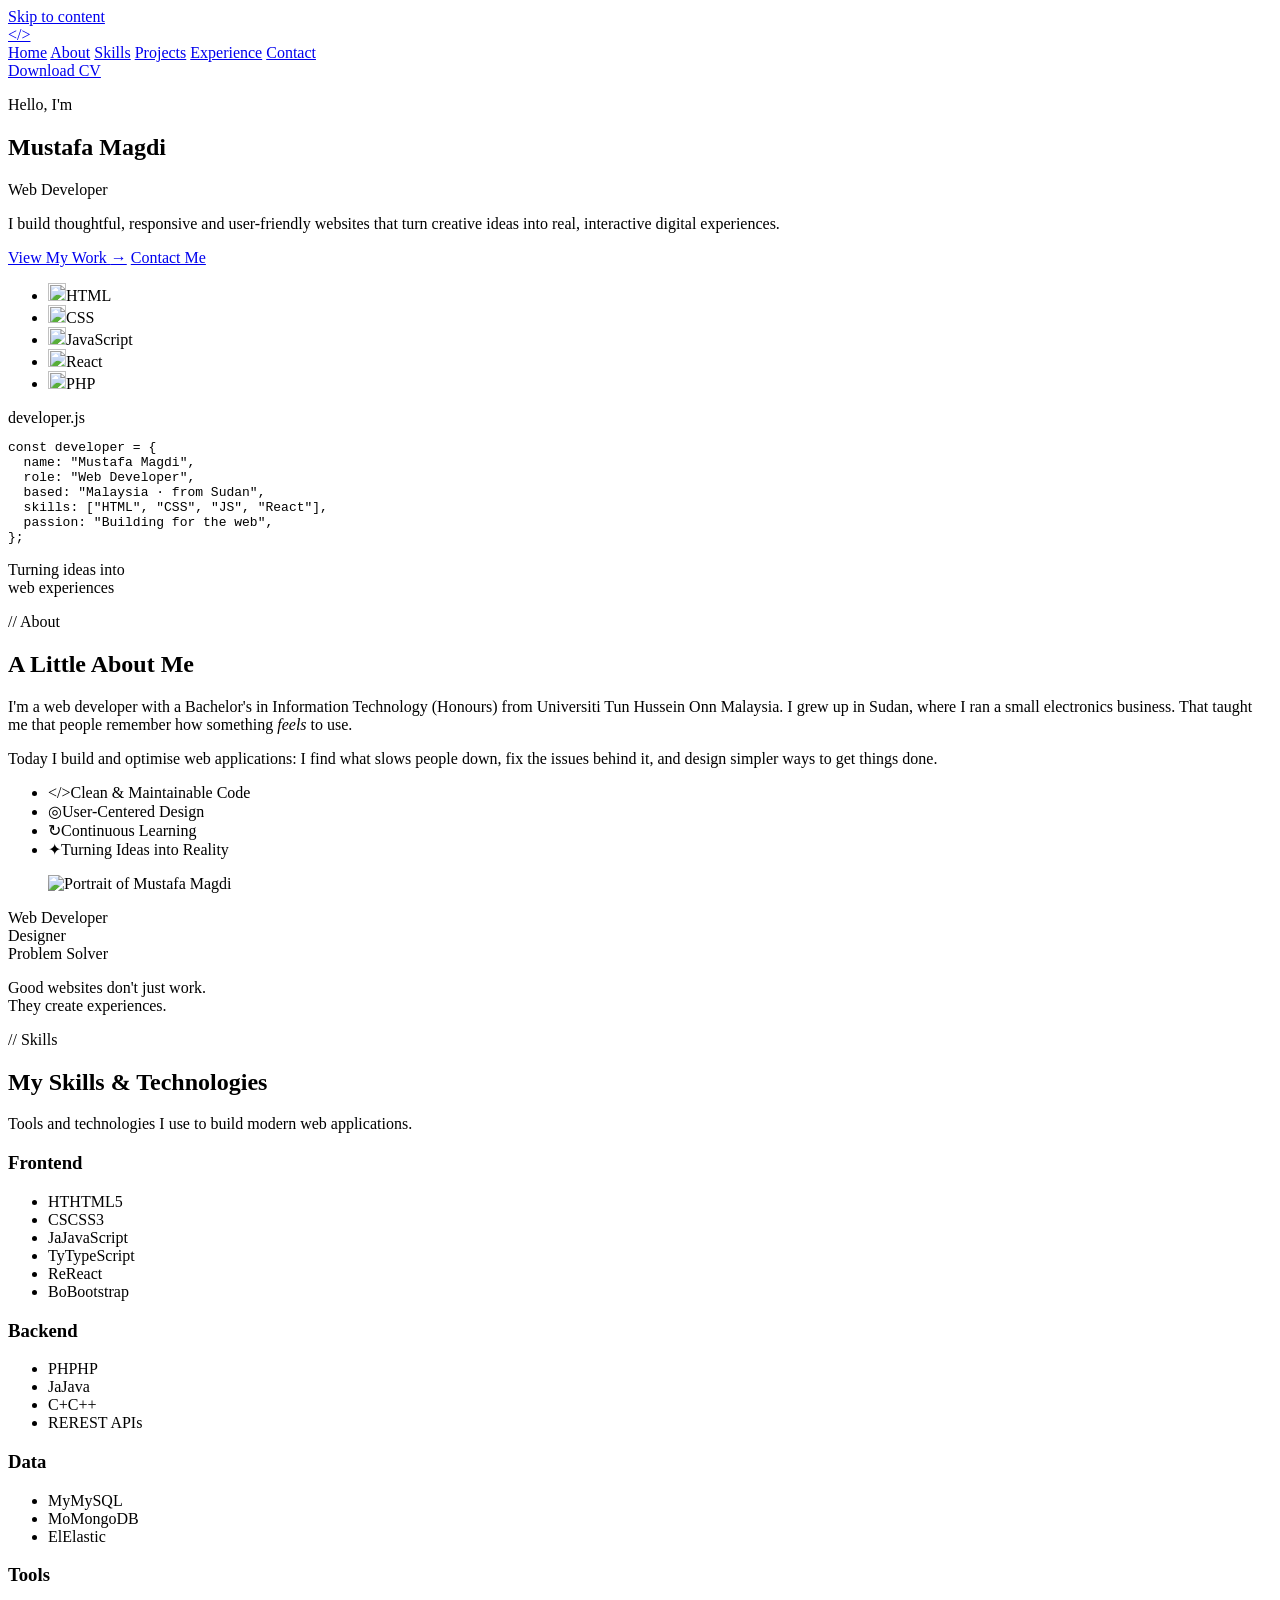
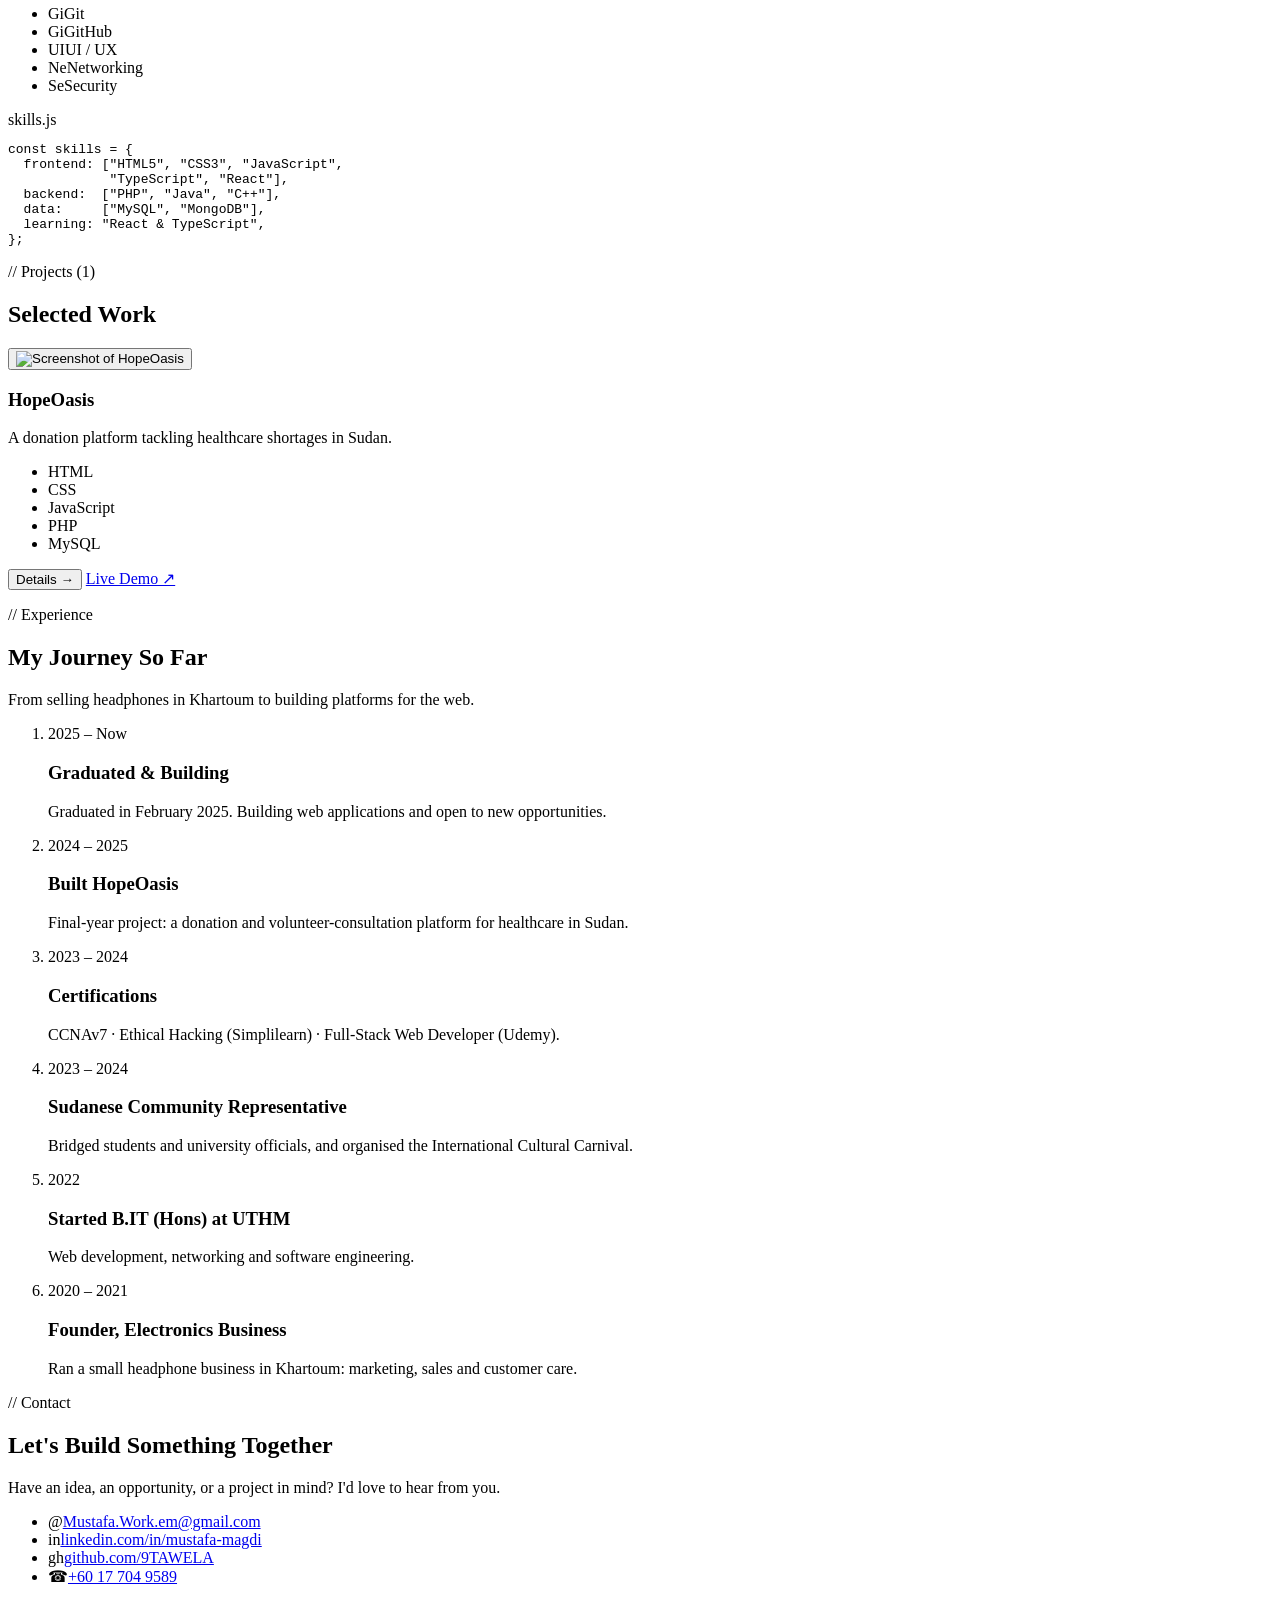
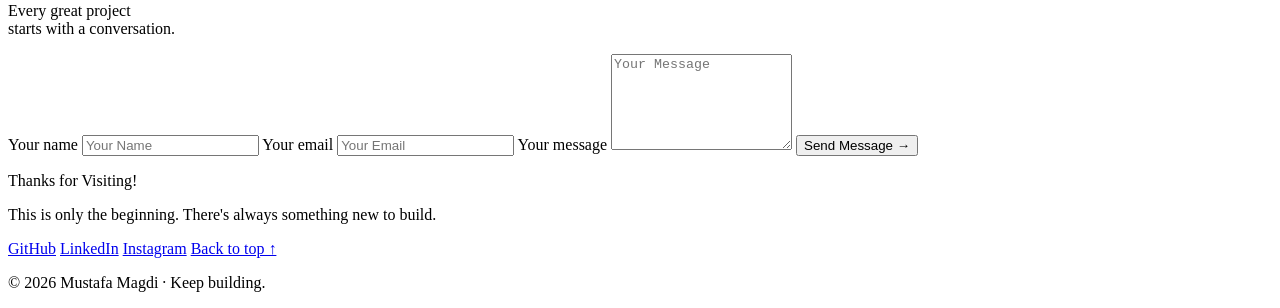
==== index.html @ 759efeaa "Add files via upload" ====
<!DOCTYPE html>
<html lang="en">

<head>
    <meta charset="UTF-8">
    <meta name="viewport" content="width=device-width, initial-scale=1.0, viewport-fit=cover">
    <title>Mustafa Magdi | Web Developer Portfolio</title>
    <meta name="description" content="Mustafa Magdi is a web developer who builds thoughtful, functional and interactive websites.">
    <meta name="theme-color" content="#07080d">

    <meta property="og:type" content="website">
    <meta property="og:title" content="Mustafa Magdi | Web Developer">
    <meta property="og:description" content="Turning ideas into real web experiences.">
    <meta property="og:image" content="Assets/Mus_suit.jpg">
    <meta name="twitter:card" content="summary">

    <link rel="icon" href="data:image/svg+xml,%3Csvg xmlns='http://www.w3.org/2000/svg' viewBox='0 0 64 64'%3E%3Crect width='64' height='64' rx='14' fill='%230d0f17'/%3E%3Cpath d='M22 20 10 32l12 12M42 20l12 12-12 12' stroke='%238b7bff' stroke-width='5' fill='none' stroke-linecap='round' stroke-linejoin='round'/%3E%3Cpath d='M36 16 28 48' stroke='%234f9dff' stroke-width='5' stroke-linecap='round'/%3E%3C/svg%3E">

    <link rel="preconnect" href="https://fonts.googleapis.com">
    <link rel="preconnect" href="https://fonts.gstatic.com" crossorigin>
    <link rel="stylesheet" href="https://fonts.googleapis.com/css2?family=JetBrains+Mono:wght@400;500;600;700;800&family=Caveat:wght@500;600&display=swap">
    <link rel="stylesheet" href="Styles/main.css?v=5">
    <script>document.documentElement.classList.add('js');</script>
</head>

<body>
    <a class="skip-link" href="#main">Skip to content</a>

    <!-- ============ HEADER ============ -->
    <header class="header" id="header">
        <div class="header-inner">
            <a class="logo" href="#home" aria-label="Mustafa Magdi, home">&lt;/&gt;</a>
            <nav class="nav" aria-label="Sections">
                <a href="#home">Home</a>
                <a href="#about">About</a>
                <a href="#skills">Skills</a>
                <a href="#projects">Projects</a>
                <a href="#experience">Experience</a>
                <a href="#contact">Contact</a>
            </nav>
            <a class="btn btn--ghost btn--sm header-cv" href="MUSTAFA_MAGDI__HASSIN_-_Web_Developer.pdf" download>Download CV</a>
        </div>
        <span class="progress" id="progress" aria-hidden="true"></span>
    </header>

    <main id="main">

        <!-- ============ HOME ============ -->
        <section class="section hero" id="home" aria-label="Introduction">
            <div class="container grid-2">
                <div>
                    <p class="hello" data-reveal>Hello, I'm</p>
                    <h1 class="hero-name" data-reveal>Mustafa <span class="grad">Magdi</span></h1>
                    <p class="hero-role" data-reveal>Web Developer</p>
                    <p class="lede" data-reveal>I build thoughtful, responsive and user-friendly websites that turn creative ideas into real, interactive digital experiences.</p>
                    <div class="btns" data-reveal>
                        <a class="btn btn--grad" href="#projects">View My Work <span aria-hidden="true">→</span></a>
                        <a class="btn btn--ghost" href="#contact">Contact Me</a>
                    </div>
                    <ul class="tech-row" aria-label="Main technologies" data-reveal>
                        <li><img src="https://cdn.jsdelivr.net/gh/devicons/devicon@v2.16.0/icons/html5/html5-original.svg" alt="" width="18" height="18">HTML</li>
                        <li><img src="https://cdn.jsdelivr.net/gh/devicons/devicon@v2.16.0/icons/css3/css3-original.svg" alt="" width="18" height="18">CSS</li>
                        <li><img src="https://cdn.jsdelivr.net/gh/devicons/devicon@v2.16.0/icons/javascript/javascript-original.svg" alt="" width="18" height="18">JavaScript</li>
                        <li><img src="https://cdn.jsdelivr.net/gh/devicons/devicon@v2.16.0/icons/react/react-original.svg" alt="" width="18" height="18">React</li>
                        <li><img src="https://cdn.jsdelivr.net/gh/devicons/devicon@v2.16.0/icons/php/php-original.svg" alt="" width="18" height="18">PHP</li>
                    </ul>
                </div>

                <div class="home-art" data-reveal>
                    <div class="code-card glow" aria-label="Developer profile as code">
                        <div class="code-bar"><i></i><i></i><i></i><span>developer.js</span></div>
<pre class="code"><span class="k">const</span> <span class="v">developer</span> = {
  <span class="p">name</span>: <span class="s">"Mustafa Magdi"</span>,
  <span class="p">role</span>: <span class="s">"Web Developer"</span>,
  <span class="p">based</span>: <span class="s">"Malaysia · from Sudan"</span>,
  <span class="p">skills</span>: [<span class="s">"HTML"</span>, <span class="s">"CSS"</span>, <span class="s">"JS"</span>, <span class="s">"React"</span>],
  <span class="p">passion</span>: <span class="s">"Building for the web"</span>,
};</pre>
                    </div>
                    <p class="note note--home">Turning ideas into<br>web experiences</p>
                </div>
            </div>
            <a class="scroll-hint" href="#about" aria-label="Scroll to About"><span></span></a>
        </section>

        <!-- ============ ABOUT ============ -->
        <section class="section" id="about" aria-labelledby="about-title">
            <div class="container grid-2">
                <div>
                    <p class="label" data-reveal>// About</p>
                    <h2 id="about-title" class="title" data-reveal>A Little <span class="grad">About Me</span></h2>
                    <p data-reveal>I'm a web developer with a Bachelor's in Information Technology (Honours) from Universiti Tun Hussein Onn Malaysia. I grew up in Sudan, where I ran a small electronics business. That taught me that people remember how something <em>feels</em> to use.</p>
                    <p data-reveal>Today I build and optimise web applications: I find what slows people down, fix the issues behind it, and design simpler ways to get things done.</p>
                    <ul class="values" data-reveal>
                        <li><span class="v-ico" aria-hidden="true">&lt;/&gt;</span>Clean &amp; Maintainable Code</li>
                        <li><span class="v-ico" aria-hidden="true">◎</span>User-Centered Design</li>
                        <li><span class="v-ico" aria-hidden="true">↻</span>Continuous Learning</li>
                        <li><span class="v-ico" aria-hidden="true">✦</span>Turning Ideas into Reality</li>
                    </ul>
                </div>

                <div class="about-art" data-reveal>
                    <figure class="photo">
                        <img src="Assets/Mus_suit.jpg" alt="Portrait of Mustafa Magdi" width="800" height="800" loading="lazy" decoding="async">
                    </figure>
                    <p class="sticky" aria-hidden="true">Web Developer<br>Designer<br>Problem Solver</p>
                    <p class="note note--about">Good websites don't just work.<br>They create experiences.</p>
                </div>
            </div>
        </section>

        <!-- ============ SKILLS ============ -->
        <section class="section" id="skills" aria-labelledby="skills-title">
            <div class="container grid-2 grid-2--skills">
                <div>
                    <p class="label" data-reveal>// Skills</p>
                    <h2 id="skills-title" class="title" data-reveal>My Skills &amp; <span class="grad">Technologies</span></h2>
                    <p class="sub" data-reveal>Tools and technologies I use to build modern web applications.</p>
                    <div id="skillGroups"></div>
                </div>
                <div class="code-card sticky-card" data-reveal>
                    <div class="code-bar"><i></i><i></i><i></i><span>skills.js</span></div>
<pre class="code"><span class="k">const</span> <span class="v">skills</span> = {
  <span class="p">frontend</span>: [<span class="s">"HTML5"</span>, <span class="s">"CSS3"</span>, <span class="s">"JavaScript"</span>,
             <span class="s">"TypeScript"</span>, <span class="s">"React"</span>],
  <span class="p">backend</span>:  [<span class="s">"PHP"</span>, <span class="s">"Java"</span>, <span class="s">"C++"</span>],
  <span class="p">data</span>:     [<span class="s">"MySQL"</span>, <span class="s">"MongoDB"</span>],
  <span class="p">learning</span>: <span class="s">"React &amp; TypeScript"</span>,
};</pre>
                </div>
            </div>
        </section>

        <!-- ============ PROJECTS (cards from src/data.js) ============ -->
        <section class="section" id="projects" aria-labelledby="projects-title">
            <div class="container">
                <div class="head-row">
                    <div>
                        <p class="label" id="projectsLabel" data-reveal>// Projects</p>
                        <h2 id="projects-title" class="title" data-reveal>Selected <span class="grad">Work</span></h2>
                    </div>
                    <div class="chips" id="filters" role="group" aria-label="Filter projects" data-reveal></div>
                </div>
                <div class="cards" id="cards"></div>
            </div>
        </section>

        <!-- ============ EXPERIENCE ============ -->
        <section class="section" id="experience" aria-labelledby="exp-title">
            <div class="container grid-2 grid-2--exp">
                <div class="exp-head">
                    <p class="label" data-reveal>// Experience</p>
                    <h2 id="exp-title" class="title" data-reveal>My Journey <span class="grad">So Far</span></h2>
                    <p class="sub" data-reveal>From selling headphones in Khartoum to building platforms for the web.</p>
                </div>
                <ol class="timeline">
                    <li class="is-now" data-reveal><time>2025 – Now</time><div><h3>Graduated &amp; Building</h3><p>Graduated in February 2025. Building web applications and open to new opportunities.</p></div></li>
                    <li data-reveal><time>2024 – 2025</time><div><h3>Built HopeOasis</h3><p>Final-year project: a donation and volunteer-consultation platform for healthcare in Sudan.</p></div></li>
                    <li data-reveal><time>2023 – 2024</time><div><h3>Certifications</h3><p>CCNAv7 · Ethical Hacking (Simplilearn) · Full-Stack Web Developer (Udemy).</p></div></li>
                    <li data-reveal><time>2023 – 2024</time><div><h3>Sudanese Community Representative</h3><p>Bridged students and university officials, and organised the International Cultural Carnival.</p></div></li>
                    <li data-reveal><time>2022</time><div><h3>Started B.IT (Hons) at UTHM</h3><p>Web development, networking and software engineering.</p></div></li>
                    <li data-reveal><time>2020 – 2021</time><div><h3>Founder, Electronics Business</h3><p>Ran a small headphone business in Khartoum: marketing, sales and customer care.</p></div></li>
                </ol>
            </div>
        </section>

        <!-- ============ CONTACT ============ -->
        <section class="section" id="contact" aria-labelledby="contact-title">
            <div class="container grid-2">
                <div>
                    <p class="label" data-reveal>// Contact</p>
                    <h2 id="contact-title" class="title" data-reveal>Let's Build Something <span class="grad">Together</span></h2>
                    <p class="sub" data-reveal>Have an idea, an opportunity, or a project in mind? I'd love to hear from you.</p>
                    <ul class="contact-list" data-reveal>
                        <li><span class="c-ico" aria-hidden="true">@</span><a href="mailto:Mustafa.Work.em@gmail.com">Mustafa.Work.em@gmail.com</a></li>
                        <li><span class="c-ico" aria-hidden="true">in</span><a href="https://www.linkedin.com/in/mustafa-magdi" target="_blank" rel="noopener">linkedin.com/in/mustafa-magdi</a></li>
                        <li><span class="c-ico" aria-hidden="true">gh</span><a href="https://github.com/9TAWELA" target="_blank" rel="noopener">github.com/9TAWELA</a></li>
                        <li><span class="c-ico" aria-hidden="true">☎</span><a href="tel:+60177049589">+60 17 704 9589</a></li>
                    </ul>
                    <p class="note note--contact" data-reveal>Every great project<br>starts with a conversation.</p>
                </div>

                <form class="form" id="contactForm" novalidate data-reveal>
                    <label class="sr-only" for="f-name">Your name</label>
                    <input id="f-name" name="name" type="text" autocomplete="name" required placeholder="Your Name">
                    <label class="sr-only" for="f-email">Your email</label>
                    <input id="f-email" name="email" type="email" autocomplete="email" required placeholder="Your Email">
                    <label class="sr-only" for="f-msg">Your message</label>
                    <textarea id="f-msg" name="message" rows="6" required placeholder="Your Message"></textarea>
                    <button class="btn btn--grad" type="submit">Send Message <span aria-hidden="true">→</span></button>
                    <p class="form-status" id="formStatus" role="status" aria-live="polite"></p>
                </form>
            </div>
        </section>
    </main>

    <!-- ============ FOOTER ============ -->
    <footer class="footer">
        <div class="container footer-inner">
            <div>
                <p class="footer-title">Thanks for <span class="grad">Visiting!</span></p>
                <p class="muted">This is only the beginning. There's always something new to build.</p>
            </div>
            <div class="footer-links">
                <a href="https://github.com/9TAWELA" target="_blank" rel="noopener">GitHub</a>
                <a href="https://www.linkedin.com/in/mustafa-magdi" target="_blank" rel="noopener">LinkedIn</a>
                <a href="https://www.instagram.com/mooo.naz/" target="_blank" rel="noopener">Instagram</a>
                <a href="#home">Back to top ↑</a>
            </div>
        </div>
        <p class="container foot">© <span id="year"></span> Mustafa Magdi · Keep building.</p>
    </footer>

    <!-- ============ PROJECT DETAIL (filled from src/data.js) ============ -->
    <dialog class="modal" id="projectModal" aria-labelledby="modalTitle">
        <button class="modal-close" id="modalClose" aria-label="Close project details">×</button>
        <div id="projectDetail"></div>
    </dialog>

    <script src="src/data.js?v=5"></script>
    <script src="src/main.js?v=5"></script>
</body>

</html>
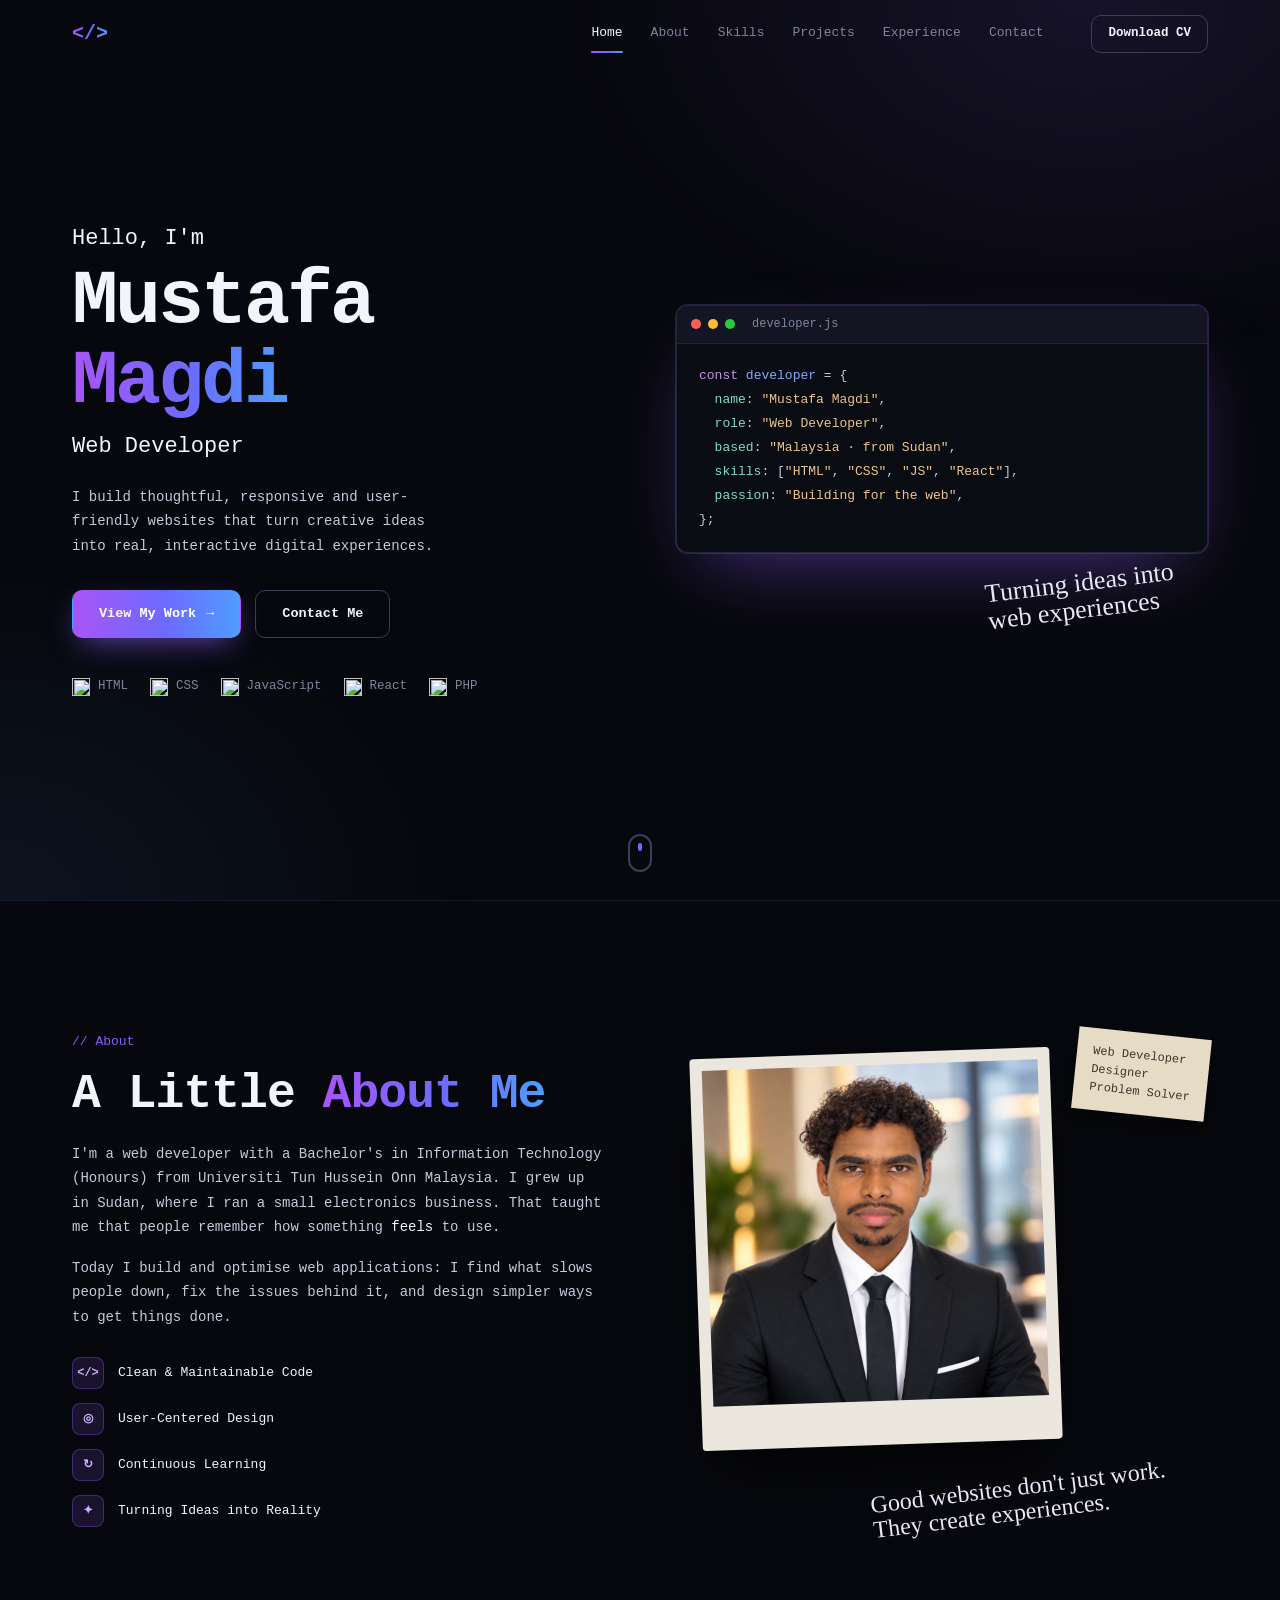
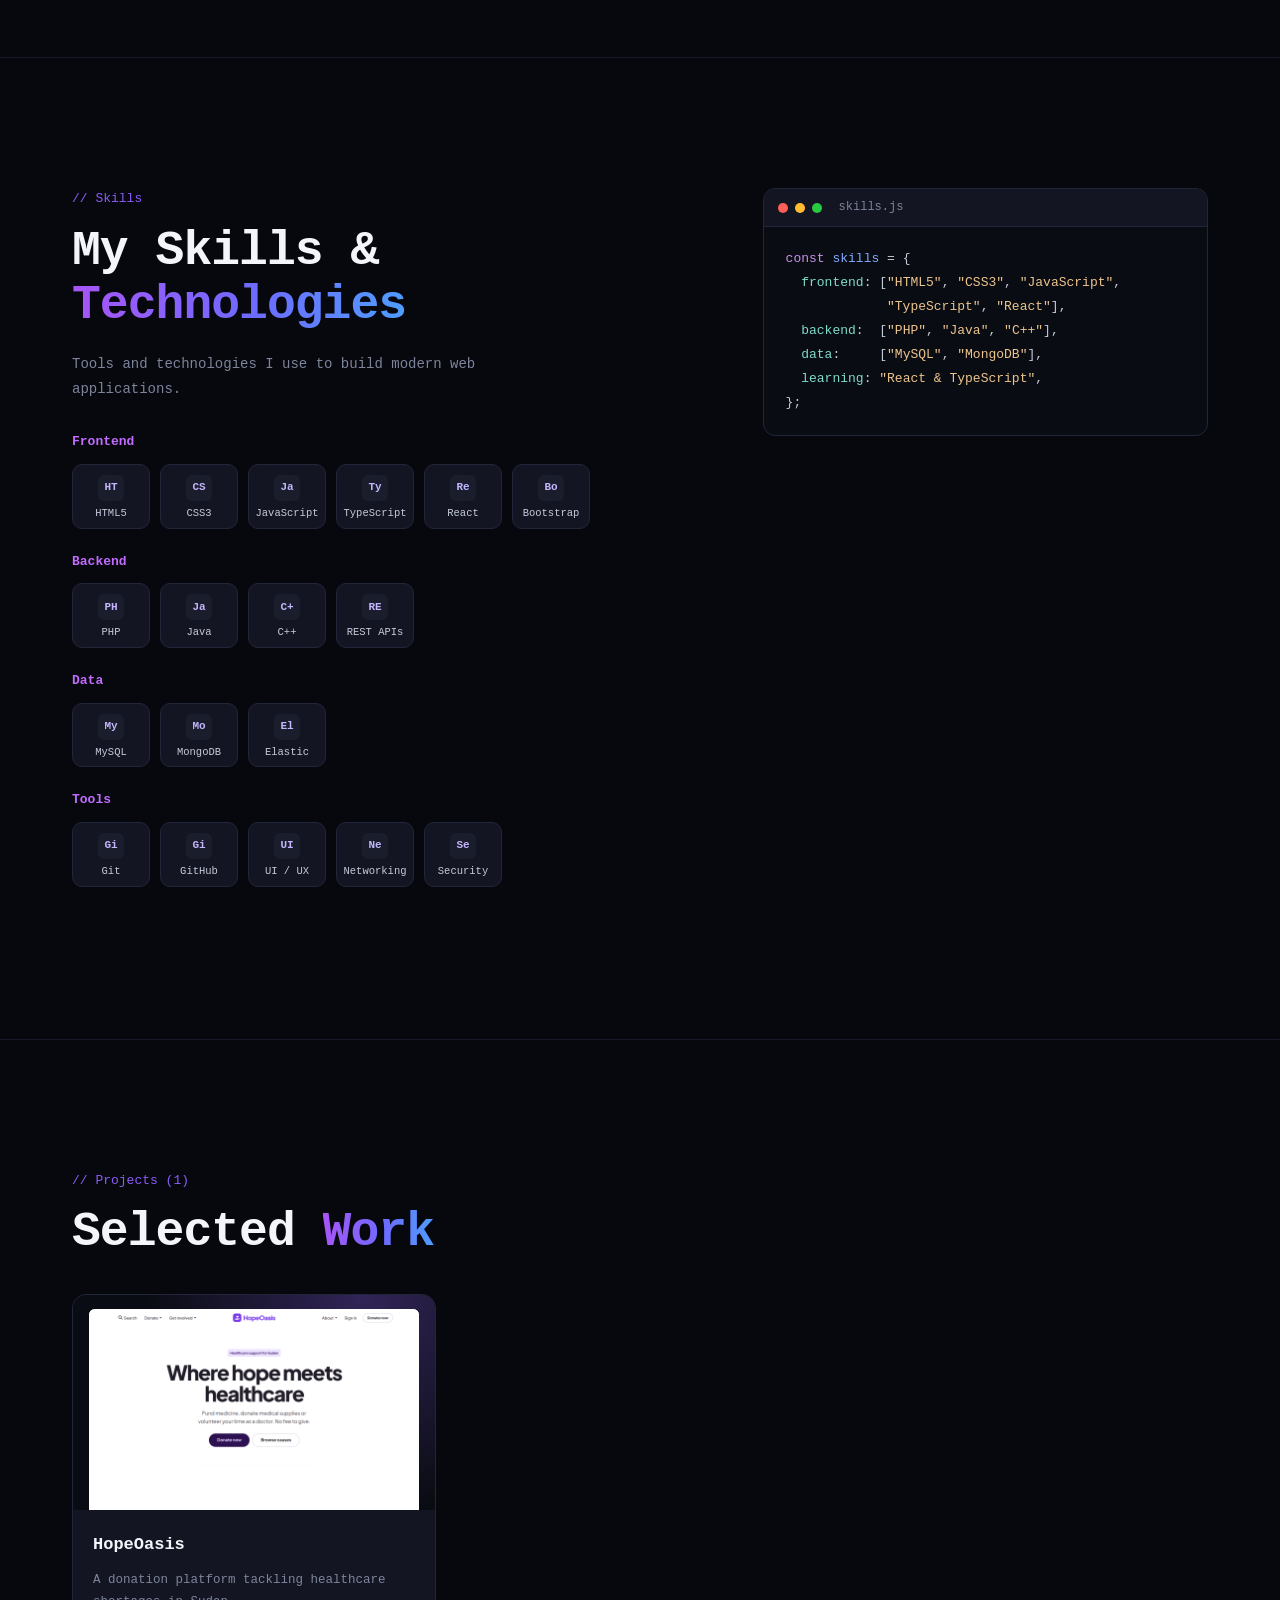
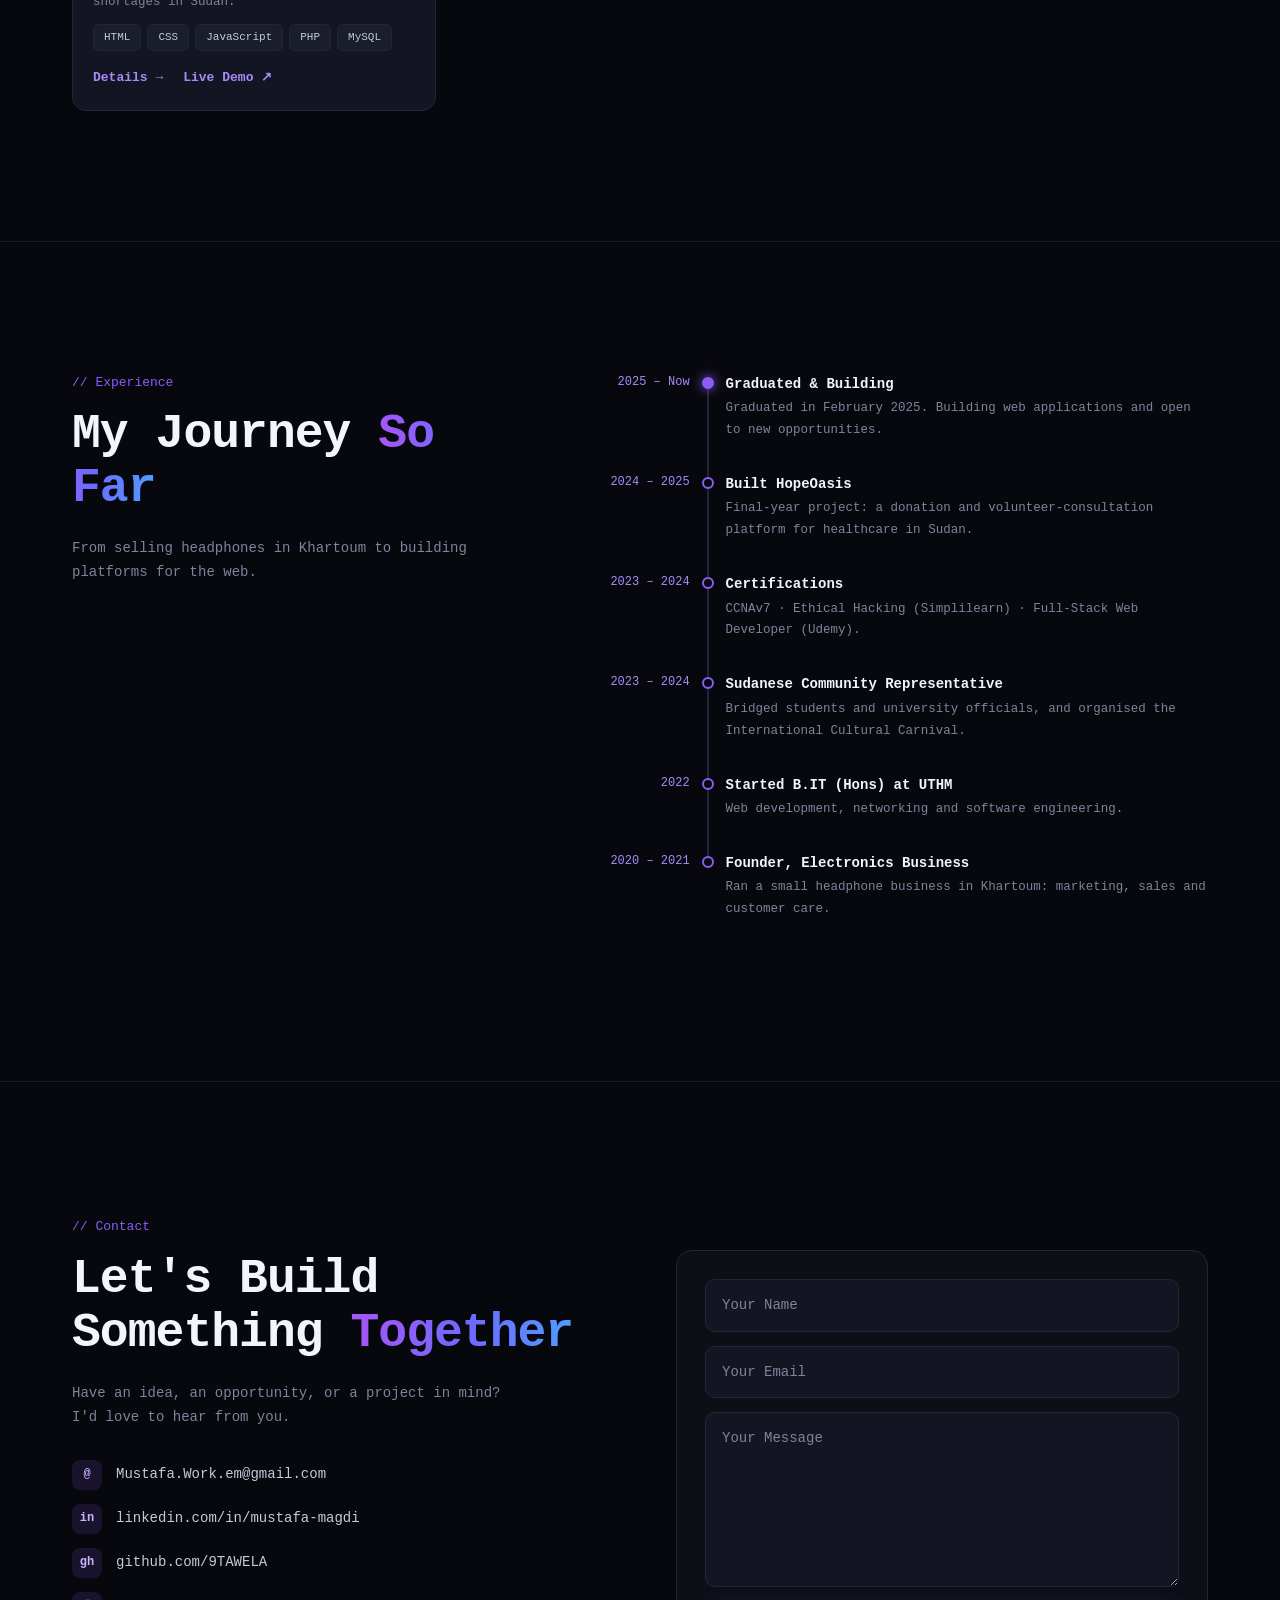
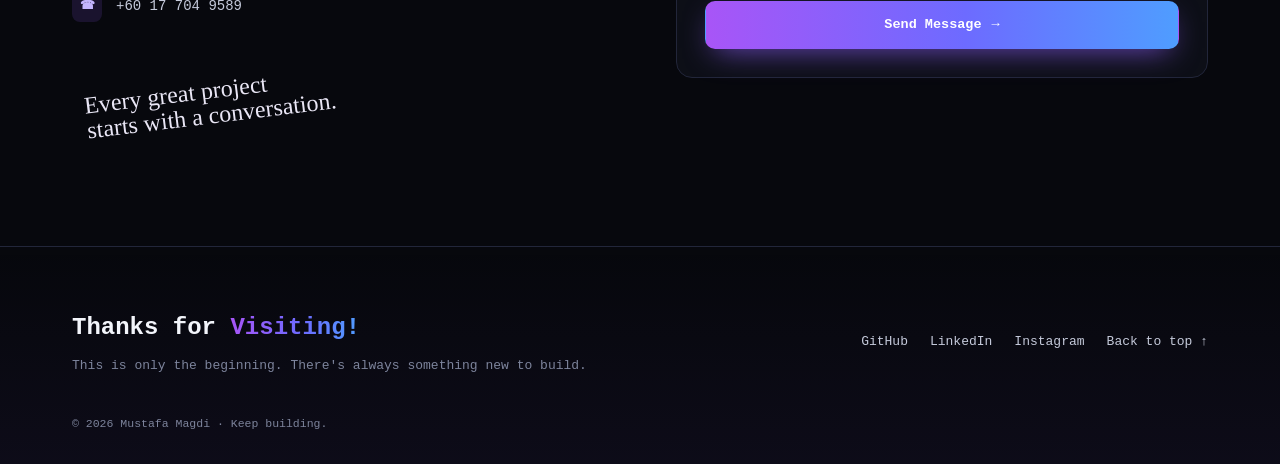
==== commit e00b783e: "Update index.html" ====
--- a/index.html
+++ b/index.html
@@ -38,7 +38,7 @@
                 <a href="#experience">Experience</a>
                 <a href="#contact">Contact</a>
             </nav>
-            <a class="btn btn--ghost btn--sm header-cv" href="MUSTAFA_MAGDI__HASSIN_-_Web_Developer.pdf" download>Download CV</a>
+            <a class="btn btn--ghost btn--sm header-cv" href="Mustafa.Magdi - Webdeveloper CV.pdf" download>Download CV</a>
         </div>
         <span class="progress" id="progress" aria-hidden="true"></span>
     </header>
--- a/Styles/main.css
+++ b/Styles/main.css
@@ -0,0 +1,416 @@
+/* =========================================================
+   MUSTAFA MAGDI — one-page neon dark portfolio
+   ========================================================= */
+:root {
+    --bg: #07080d;
+    --surface: #0d0f17;
+    --card: #131622;
+    --card-2: #191d2c;
+    --line: #22263a;
+    --text: #c5cadb;
+    --strong: #f3f5fb;
+    --muted: #7d849c;
+    --purple: #8b5cf6;
+    --blue: #4f9dff;
+    --pink: #c26bff;
+    --grad: linear-gradient(90deg, #a855f7, #6d6bff 55%, #4f9dff);
+    --mono: "JetBrains Mono", "Cascadia Code", Consolas, monospace;
+    --hand: "Caveat", "Segoe Print", cursive;
+    --header: 68px;
+    --ease: cubic-bezier(.2, .7, .2, 1);
+}
+
+*, *::before, *::after { box-sizing: border-box; }
+
+html {
+    scroll-behavior: smooth;
+}
+
+body {
+    margin: 0;
+    font-family: var(--mono);
+    font-size: 14px;
+    line-height: 1.75;
+    color: var(--text);
+    background: var(--bg);
+    -webkit-font-smoothing: antialiased;
+    overflow-x: hidden;
+}
+
+/* soft neon glows fixed behind the whole page */
+body::before {
+    content: ""; position: fixed; inset: 0; z-index: -1; pointer-events: none;
+    background:
+        radial-gradient(900px 600px at 85% 0%, rgba(139, 92, 246, .12), transparent 60%),
+        radial-gradient(800px 600px at 0% 100%, rgba(79, 157, 255, .08), transparent 60%);
+}
+
+img { max-width: 100%; height: auto; display: block; }
+[hidden] { display: none !important; }
+a { color: inherit; }
+button, input, textarea { font: inherit; color: inherit; }
+button { cursor: pointer; }
+:focus-visible { outline: 2px solid var(--blue); outline-offset: 3px; border-radius: 4px; }
+::selection { background: rgba(139, 92, 246, .4); color: #fff; }
+.sr-only { position: absolute; width: 1px; height: 1px; overflow: hidden; clip: rect(0 0 0 0); white-space: nowrap; }
+.muted { color: var(--muted); }
+.skip-link { position: fixed; top: -40px; left: 12px; z-index: 100; padding: 6px 12px; background: var(--purple); color: #fff; border-radius: 6px; }
+.skip-link:focus { top: 12px; }
+
+.container { width: 100%; max-width: 1200px; margin: 0 auto; padding: 0 32px; }
+
+/* ---------- Header ---------- */
+.header {
+    position: fixed; top: 0; left: 0; right: 0; z-index: 50;
+    height: var(--header);
+    border-bottom: 1px solid transparent;
+    transition: background .4s var(--ease), border-color .4s var(--ease);
+}
+.header.is-scrolled {
+    background: rgba(7, 8, 13, .78);
+    backdrop-filter: blur(14px);
+    -webkit-backdrop-filter: blur(14px);
+    border-bottom-color: var(--line);
+}
+.header-inner {
+    height: 100%; max-width: 1200px; margin: 0 auto; padding: 0 32px;
+    display: flex; align-items: center; gap: 36px;
+}
+.logo {
+    font-weight: 800; font-size: 20px; text-decoration: none;
+    background: var(--grad); -webkit-background-clip: text; background-clip: text; color: transparent;
+}
+.nav { display: flex; gap: 4px; margin-left: auto; }
+.nav a {
+    position: relative; padding: 6px 12px; font-size: 13px;
+    color: var(--muted); text-decoration: none; transition: color .3s;
+}
+.nav a:hover { color: var(--strong); }
+.nav a::after {
+    content: ""; position: absolute; left: 12px; right: 12px; bottom: -2px; height: 2px;
+    border-radius: 2px; background: var(--grad);
+    transform: scaleX(0); transform-origin: left; transition: transform .45s var(--ease);
+}
+.nav a.is-active { color: var(--strong); }
+.nav a.is-active::after { transform: scaleX(1); }
+.progress {
+    position: absolute; left: 0; bottom: -1px; height: 2px; width: 100%;
+    background: var(--grad); transform-origin: left; transform: scaleX(0);
+}
+
+/* ---------- Sections ---------- */
+.section { position: relative; padding: 130px 0; }
+.section + .section { border-top: 1px solid rgba(34, 38, 58, .6); }
+/* the last section is tall enough that its top can reach the top of the screen */
+#contact { min-height: 85vh; min-height: 85svh; display: flex; align-items: center; }
+.hero { min-height: 100vh; min-height: 100svh; display: flex; align-items: center; padding: calc(var(--header) + 40px) 0 90px; }
+
+/* smooth reveal on scroll (only when JS is running) */
+.js [data-reveal] {
+    opacity: 0;
+    transform: translateY(28px);
+    transition: opacity .9s var(--ease), transform .9s var(--ease);
+    transition-delay: var(--d, 0ms);
+}
+.js [data-reveal].is-in { opacity: 1; transform: none; }
+
+/* ---------- Typography ---------- */
+.label { margin: 0 0 14px; font-size: 13px; color: var(--purple); }
+.title {
+    margin: 0 0 20px;
+    font-size: clamp(30px, 4vw, 48px);
+    line-height: 1.12; font-weight: 800; letter-spacing: -.02em;
+    color: var(--strong);
+}
+.grad { background: var(--grad); -webkit-background-clip: text; background-clip: text; color: transparent; }
+.sub { margin: 0 0 30px; color: var(--muted); max-width: 52ch; }
+p { margin: 0 0 16px; }
+em { font-style: normal; color: var(--strong); }
+.note {
+    font-family: var(--hand); font-size: 26px; line-height: 1.05;
+    color: #e9e6f5; margin: 0; rotate: -7deg;
+}
+
+/* ---------- Buttons ---------- */
+.btns { display: flex; flex-wrap: wrap; gap: 14px; margin: 32px 0 0; }
+.btn {
+    display: inline-flex; align-items: center; justify-content: center; gap: 10px;
+    height: 48px; padding: 0 26px; border-radius: 10px;
+    font-size: 13.5px; font-weight: 600; text-decoration: none;
+    border: 1px solid transparent; background: none;
+    transition: transform .35s var(--ease), box-shadow .35s var(--ease), border-color .35s;
+}
+.btn:hover { transform: translateY(-2px); }
+.btn--grad { background: var(--grad); color: #fff; box-shadow: 0 10px 30px -10px rgba(139, 92, 246, .8); }
+.btn--grad:hover { box-shadow: 0 16px 40px -10px rgba(139, 92, 246, 1); }
+.btn--ghost { border-color: #3a3f57; color: var(--strong); }
+.btn--ghost:hover { border-color: var(--strong); }
+.btn--sm { height: 38px; padding: 0 16px; font-size: 12.5px; }
+
+/* ---------- Layout ---------- */
+.grid-2 { display: grid; grid-template-columns: minmax(0, 1fr) minmax(0, 1fr); gap: 72px; align-items: center; }
+.grid-2--skills { grid-template-columns: minmax(0, 1.25fr) minmax(0, .9fr); align-items: start; }
+.grid-2--exp { grid-template-columns: minmax(0, .8fr) minmax(0, 1.2fr); align-items: start; }
+.exp-head, .sticky-card { position: sticky; top: calc(var(--header) + 40px); }
+
+/* ---------- Home ---------- */
+.hello { font-size: 22px; color: var(--strong); margin: 0; }
+.hero-name {
+    margin: 4px 0 6px; font-size: clamp(44px, 6vw, 80px);
+    line-height: 1.04; font-weight: 800; letter-spacing: -.04em; color: var(--strong);
+}
+.hero-role { font-size: 22px; color: var(--strong); margin: 0 0 18px; }
+.lede { max-width: 46ch; }
+.tech-row { list-style: none; padding: 0; margin: 38px 0 0; display: flex; flex-wrap: wrap; gap: 10px 22px; font-size: 12.5px; color: var(--muted); }
+.tech-row li { display: flex; align-items: center; gap: 8px; }
+.tech-row img { width: 18px; height: 18px; }
+.home-art { position: relative; padding: 10px 0 70px; }
+.note--home { position: absolute; right: 6%; bottom: 0; }
+
+.scroll-hint {
+    position: absolute; left: 50%; bottom: 28px; translate: -50% 0;
+    width: 24px; height: 38px; border: 2px solid #3a3f57; border-radius: 14px;
+}
+.scroll-hint span {
+    position: absolute; left: 50%; top: 7px; width: 4px; height: 8px; margin-left: -2px;
+    border-radius: 2px; background: var(--purple);
+    animation: wheel 1.8s var(--ease) infinite;
+}
+@keyframes wheel { 0% { opacity: 0; transform: translateY(0); } 30% { opacity: 1; } 100% { opacity: 0; transform: translateY(12px); } }
+
+/* code card */
+.code-card { background: #0a0c13; border: 1px solid var(--line); border-radius: 12px; overflow: hidden; }
+.glow { box-shadow: 0 0 0 1px rgba(139, 92, 246, .25), 0 30px 80px -30px rgba(139, 92, 246, .55); }
+.code-bar { display: flex; align-items: center; gap: 7px; height: 38px; padding: 0 14px; border-bottom: 1px solid var(--line); background: var(--card); }
+.code-bar i { width: 10px; height: 10px; border-radius: 50%; background: #ff5f57; }
+.code-bar i:nth-child(2) { background: #febc2e; }
+.code-bar i:nth-child(3) { background: #28c840; }
+.code-bar span { margin-left: 10px; font-size: 12px; color: var(--muted); }
+.code { margin: 0; padding: 20px 22px; font-family: var(--mono); font-size: 13px; line-height: 1.85; color: var(--text); overflow-x: auto; }
+.k { color: #c792ea; } .v { color: #82aaff; } .p { color: #7fdbca; } .s { color: #ecc48d; }
+
+/* ---------- About ---------- */
+.values { list-style: none; padding: 0; margin: 28px 0 0; display: grid; gap: 14px; }
+.values li { display: flex; align-items: center; gap: 14px; color: var(--strong); font-size: 13px; }
+.v-ico {
+    width: 32px; height: 32px; flex: none; display: grid; place-items: center;
+    border-radius: 8px; font-size: 12px; font-weight: 700;
+    color: #c4b5fd; background: rgba(139, 92, 246, .14); border: 1px solid rgba(139, 92, 246, .35);
+}
+.about-art { position: relative; padding: 20px 40px 0 20px; }
+.photo {
+    margin: 0; padding: 12px 12px 44px; background: #ece7de; border-radius: 4px;
+    rotate: -2deg; max-width: 360px;
+    box-shadow: 0 30px 60px -20px rgba(0, 0, 0, .8);
+}
+.photo img { aspect-ratio: 1; object-fit: cover; object-position: center 20%; }
+.sticky {
+    position: absolute; top: 0; right: 0;
+    padding: 14px 16px; background: #e6dcc6; color: #3b352b;
+    font-size: 12px; line-height: 1.5; rotate: 6deg;
+    box-shadow: 0 10px 20px rgba(0, 0, 0, .45);
+}
+.note--about { margin: 30px 0 0 auto; width: max-content; font-size: 24px; }
+
+/* ---------- Skills ---------- */
+.skill-group { margin-bottom: 22px; }
+.skill-group h3 { margin: 0 0 10px; font-size: 13px; color: var(--pink); font-weight: 600; }
+.tiles { list-style: none; padding: 0; margin: 0; display: flex; flex-wrap: wrap; gap: 10px; }
+.tile {
+    width: 78px; padding: 10px 4px 8px;
+    display: grid; justify-items: center; gap: 6px;
+    background: var(--card); border: 1px solid var(--line); border-radius: 10px;
+    font-size: 10.5px; line-height: 1.2; text-align: center;
+    transition: border-color .35s, translate .35s var(--ease);
+}
+.tile:hover { border-color: var(--purple); translate: 0 -3px; }
+.tile img, .letter { width: 26px; height: 26px; }
+.letter { display: grid; place-items: center; border-radius: 6px; background: var(--card-2); color: #c4b5fd; font-weight: 800; font-size: 11px; }
+.tile .invert { filter: invert(1); }
+
+/* ---------- Projects ---------- */
+.head-row { display: flex; flex-wrap: wrap; align-items: flex-end; justify-content: space-between; gap: 16px 32px; margin-bottom: 34px; }
+.head-row .title { margin: 0; }
+.chips { display: flex; flex-wrap: wrap; gap: 8px; }
+.chip {
+    height: 34px; padding: 0 16px; border-radius: 20px; font-size: 12px;
+    border: 1px solid var(--line); background: none; color: var(--muted);
+    transition: background .3s, border-color .3s, color .3s;
+}
+.chip:hover { color: var(--strong); }
+.chip[aria-pressed="true"] { background: var(--purple); border-color: var(--purple); color: #fff; }
+
+.cards { display: grid; grid-template-columns: repeat(auto-fill, minmax(280px, 1fr)); gap: 22px; }
+.card {
+    display: flex; flex-direction: column;
+    background: var(--card); border: 1px solid var(--line); border-radius: 14px; overflow: hidden;
+    transition: translate .5s var(--ease), border-color .4s, box-shadow .5s var(--ease),
+                opacity .8s var(--ease) var(--d, 0ms), transform .8s var(--ease) var(--d, 0ms);
+}
+.js .cards:not(.is-in) .card { opacity: 0; transform: translateY(24px); }
+.card:hover { translate: 0 -6px; border-color: rgba(139, 92, 246, .5); box-shadow: 0 26px 50px -24px rgba(139, 92, 246, .6); }
+.card-shot { display: block; padding: 0; border: 0; background: none; width: 100%; overflow: hidden; }
+.card-shot .shot { transition: scale .7s var(--ease); }
+.card:hover .card-shot .shot { scale: 1.04; }
+.card-body { padding: 20px; display: flex; flex-direction: column; gap: 10px; flex: 1; }
+.card h3 { margin: 0; font-size: 17px; color: var(--strong); }
+.card p { margin: 0; font-size: 12.5px; color: var(--muted); }
+.tags { list-style: none; padding: 0; margin: 0; display: flex; flex-wrap: wrap; gap: 6px; }
+.tags li { font-size: 11px; padding: 3px 10px; border-radius: 6px; background: var(--card-2); border: 1px solid var(--line); }
+.card-links { display: flex; gap: 20px; margin-top: auto; padding-top: 6px; font-size: 13px; }
+.card-links a, .card-links button { background: none; border: 0; padding: 0; color: #a78bfa; text-decoration: none; font-weight: 600; }
+.card-links a:hover, .card-links button:hover { text-decoration: underline; }
+.card-links .alt { color: var(--text); }
+
+/* preview art (until real screenshots exist) */
+.shot {
+    aspect-ratio: 16 / 9.5; overflow: hidden; padding: 14px 16px 0;
+    background: radial-gradient(circle at 80% 0%, rgba(139, 92, 246, .3), transparent 60%), #0a0c13;
+}
+.shot > img { width: 100%; height: 100%; object-fit: contain; object-position: center top; background: #fff; border-radius: 6px 6px 0 0; }
+.mock { height: 100%; border-radius: 6px 6px 0 0; overflow: hidden; background: var(--p1); display: flex; flex-direction: column; color: var(--p0); }
+.mock-bar { height: 15px; flex: none; display: flex; align-items: center; gap: 4px; padding: 0 6px; background: rgba(0, 0, 0, .08); }
+.mock-bar i { width: 5px; height: 5px; border-radius: 50%; background: rgba(0, 0, 0, .25); }
+.mock-bar span { margin: 0 auto; font-size: 7.5px; opacity: .6; }
+.mock-hero { display: grid; grid-template-columns: 1.3fr 1fr; gap: 8px; align-items: center; padding: 12px 10px 8px; }
+.mock-hero b { display: block; font: 600 11px/1.15 Georgia, serif; }
+.mock-hero em { display: block; margin-top: 6px; width: 40px; height: 9px; border-radius: 3px; background: var(--p2); }
+.mock-art { height: 56px; border-radius: 6px; background: var(--p0); position: relative; overflow: hidden; }
+.mock-art::after { content: ""; position: absolute; right: -14%; bottom: -24%; width: 70%; height: 70%; border-radius: 50%; background: var(--p2); }
+.mock-cards { display: grid; grid-template-columns: repeat(3, 1fr); gap: 6px; padding: 0 10px; }
+.mock-cards i { height: 22px; border-radius: 4px; background: rgba(0, 0, 0, .07); border-top: 3px solid var(--p2); }
+
+/* ---------- Project modal ---------- */
+.modal {
+    width: min(1040px, calc(100vw - 32px));
+    max-height: calc(100vh - 48px);
+    padding: 48px; border: 1px solid var(--line); border-radius: 18px;
+    background: var(--surface); color: var(--text);
+    box-shadow: 0 40px 120px -20px rgba(0, 0, 0, .9);
+    overflow-y: auto;
+}
+.modal[open] { animation: modalIn .45s var(--ease); }
+.modal[open]::backdrop { background: rgba(4, 5, 9, .72); backdrop-filter: blur(6px); animation: fadeIn .45s var(--ease); }
+.modal.is-closing { animation: modalOut .3s var(--ease) forwards; }
+.modal.is-closing::backdrop { animation: fadeOut .3s var(--ease) forwards; }
+@keyframes modalIn { from { opacity: 0; transform: translateY(24px) scale(.98); } }
+@keyframes modalOut { to { opacity: 0; transform: translateY(16px) scale(.98); } }
+@keyframes fadeIn { from { opacity: 0; } }
+@keyframes fadeOut { to { opacity: 0; } }
+.modal-close {
+    position: absolute; top: 16px; right: 16px; width: 38px; height: 38px;
+    border-radius: 50%; border: 1px solid var(--line); background: var(--card);
+    color: var(--strong); font-size: 22px; line-height: 1;
+}
+.modal-close:hover { border-color: var(--purple); }
+.detail-top { display: grid; grid-template-columns: minmax(0, .9fr) minmax(0, 1.1fr); gap: 44px; align-items: center; }
+.detail-top .title { font-size: clamp(30px, 4vw, 46px); }
+.detail-top .shot { border-radius: 14px; border: 1px solid var(--line); padding: 24px 24px 0; }
+.detail-top .mock-hero b { font-size: 17px; }
+.detail-top .mock-art { height: 100px; }
+.detail-top .mock-cards i { height: 40px; }
+.detail-meta { font-size: 12px; color: var(--muted); margin: 0 0 6px; }
+.detail-info { display: grid; grid-template-columns: repeat(3, minmax(0, 1fr)); gap: 22px; margin-top: 36px; padding-top: 28px; border-top: 1px solid var(--line); }
+.detail-info h3 { margin: 0 0 8px; font-size: 13px; color: var(--strong); }
+.detail-info p, .detail-info li { font-size: 12.5px; color: var(--muted); }
+.detail-info ul { margin: 0; padding-left: 16px; }
+.detail-nav { display: flex; justify-content: space-between; margin-top: 28px; }
+.detail-nav button { background: none; border: 0; padding: 0; color: var(--muted); font-size: 12.5px; }
+.detail-nav button:hover { color: var(--strong); }
+#projectDetail { animation: fadeIn .4s var(--ease); }
+
+/* ---------- Experience ---------- */
+.timeline { list-style: none; margin: 0; padding: 0; }
+.timeline li { display: grid; grid-template-columns: 120px 1fr; gap: 0 36px; position: relative; padding-bottom: 30px; }
+.timeline li::before { content: ""; position: absolute; left: 137px; top: 10px; bottom: -6px; width: 2px; background: var(--line); }
+.timeline li:last-child::before { display: none; }
+.timeline li::after {
+    content: ""; position: absolute; left: 132px; top: 5px; width: 12px; height: 12px; border-radius: 50%;
+    background: var(--bg); border: 2px solid var(--purple);
+}
+.timeline li.is-now::after { background: var(--purple); box-shadow: 0 0 12px var(--purple); }
+.timeline time { font-size: 12px; color: #a78bfa; text-align: right; }
+.timeline h3 { margin: 0 0 2px; font-size: 14px; color: var(--strong); }
+.timeline p { margin: 0; font-size: 12.5px; color: var(--muted); }
+
+/* ---------- Contact ---------- */
+.contact-list { list-style: none; padding: 0; margin: 0 0 40px; display: grid; gap: 14px; }
+.contact-list li { display: flex; align-items: center; gap: 14px; }
+.contact-list a { text-decoration: none; overflow-wrap: anywhere; transition: color .3s; }
+.contact-list a:hover { color: var(--strong); }
+.c-ico {
+    width: 30px; height: 30px; flex: none; display: grid; place-items: center; border-radius: 8px;
+    background: rgba(139, 92, 246, .14); color: #c4b5fd; font-size: 12px; font-weight: 700;
+}
+.note--contact { font-size: 24px; margin-left: 12px; }
+.form { display: grid; gap: 14px; padding: 28px; background: var(--surface); border: 1px solid var(--line); border-radius: 16px; }
+.form input, .form textarea {
+    width: 100%; padding: 13px 16px; border-radius: 10px;
+    background: var(--card); border: 1px solid var(--line); color: var(--strong);
+    outline: none; resize: vertical; transition: border-color .3s, box-shadow .3s;
+}
+.form input::placeholder, .form textarea::placeholder { color: var(--muted); }
+.form input:focus, .form textarea:focus { border-color: var(--purple); box-shadow: 0 0 0 3px rgba(139, 92, 246, .2); }
+.form .is-invalid { border-color: #ff6b81; }
+.form .btn { width: 100%; }
+.form-status { margin: 0; font-size: 12.5px; }
+.form-status:empty { display: none; }
+.form-status.ok { color: #5ef0c8; }
+.form-status.err { color: #ff6b81; }
+
+/* ---------- Footer ---------- */
+.footer { border-top: 1px solid var(--line); padding: 60px 0 30px; background: linear-gradient(180deg, transparent, rgba(139, 92, 246, .05)); }
+.footer-inner { display: flex; flex-wrap: wrap; justify-content: space-between; align-items: center; gap: 24px; }
+.footer-title { margin: 0 0 6px; font-size: 24px; font-weight: 800; color: var(--strong); }
+.footer .muted { margin: 0; font-size: 13px; }
+.footer-links { display: flex; flex-wrap: wrap; gap: 22px; font-size: 13px; }
+.footer-links a { text-decoration: none; color: var(--text); transition: color .3s; }
+.footer-links a:hover { color: var(--strong); }
+.foot { margin-top: 36px; font-size: 11.5px; color: var(--muted); }
+
+/* =========================================================
+   Responsive
+   ========================================================= */
+@media (max-width: 980px) {
+    .header-cv { display: none; }
+    .grid-2, .grid-2--skills, .grid-2--exp, .detail-top { grid-template-columns: minmax(0, 1fr); gap: 48px; }
+    .exp-head, .sticky-card { position: static; }
+    .detail-info { grid-template-columns: minmax(0, 1fr); }
+    .section { padding: 96px 0; }
+}
+
+@media (max-width: 720px) {
+    :root { --header: 60px; }
+    .container, .header-inner { padding: 0 18px; }
+    .header-inner { gap: 14px; }
+    .header { background: rgba(7, 8, 13, .85); backdrop-filter: blur(12px); -webkit-backdrop-filter: blur(12px); border-bottom-color: var(--line); }
+    .nav { overflow-x: auto; scrollbar-width: none; gap: 0; }
+    .nav::-webkit-scrollbar { display: none; }
+    .nav a { padding: 6px 8px; font-size: 12px; white-space: nowrap; }
+    .section { padding: 80px 0; }
+    .hero { padding-top: calc(var(--header) + 30px); }
+    .scroll-hint { display: none; }
+    .about-art { padding: 30px 10px 0 0; }
+    .photo { max-width: 300px; }
+    .timeline li { grid-template-columns: minmax(0, 1fr); padding-left: 26px; }
+    .timeline li::before { left: 5px; }
+    .timeline li::after { left: 0; }
+    .timeline time { text-align: left; }
+    .tile { width: calc((100% - 30px) / 4); min-width: 64px; }
+    .code { font-size: 12px; padding: 16px; }
+    .form { padding: 20px; }
+    .modal { padding: 52px 20px 28px; }
+}
+
+@media (max-width: 420px) {
+    .logo { display: none; }
+    .nav { margin: 0 auto; }
+    .nav a { padding: 6px 5px; font-size: 11.5px; }
+    .nav a::after { left: 5px; right: 5px; }
+}
+
+@media (prefers-reduced-motion: reduce) {
+    html { scroll-behavior: auto; }
+    .js [data-reveal] { opacity: 1; transform: none; transition: none; }
+    *, *::before, *::after { animation-duration: .001ms !important; transition-duration: .001ms !important; }
+}
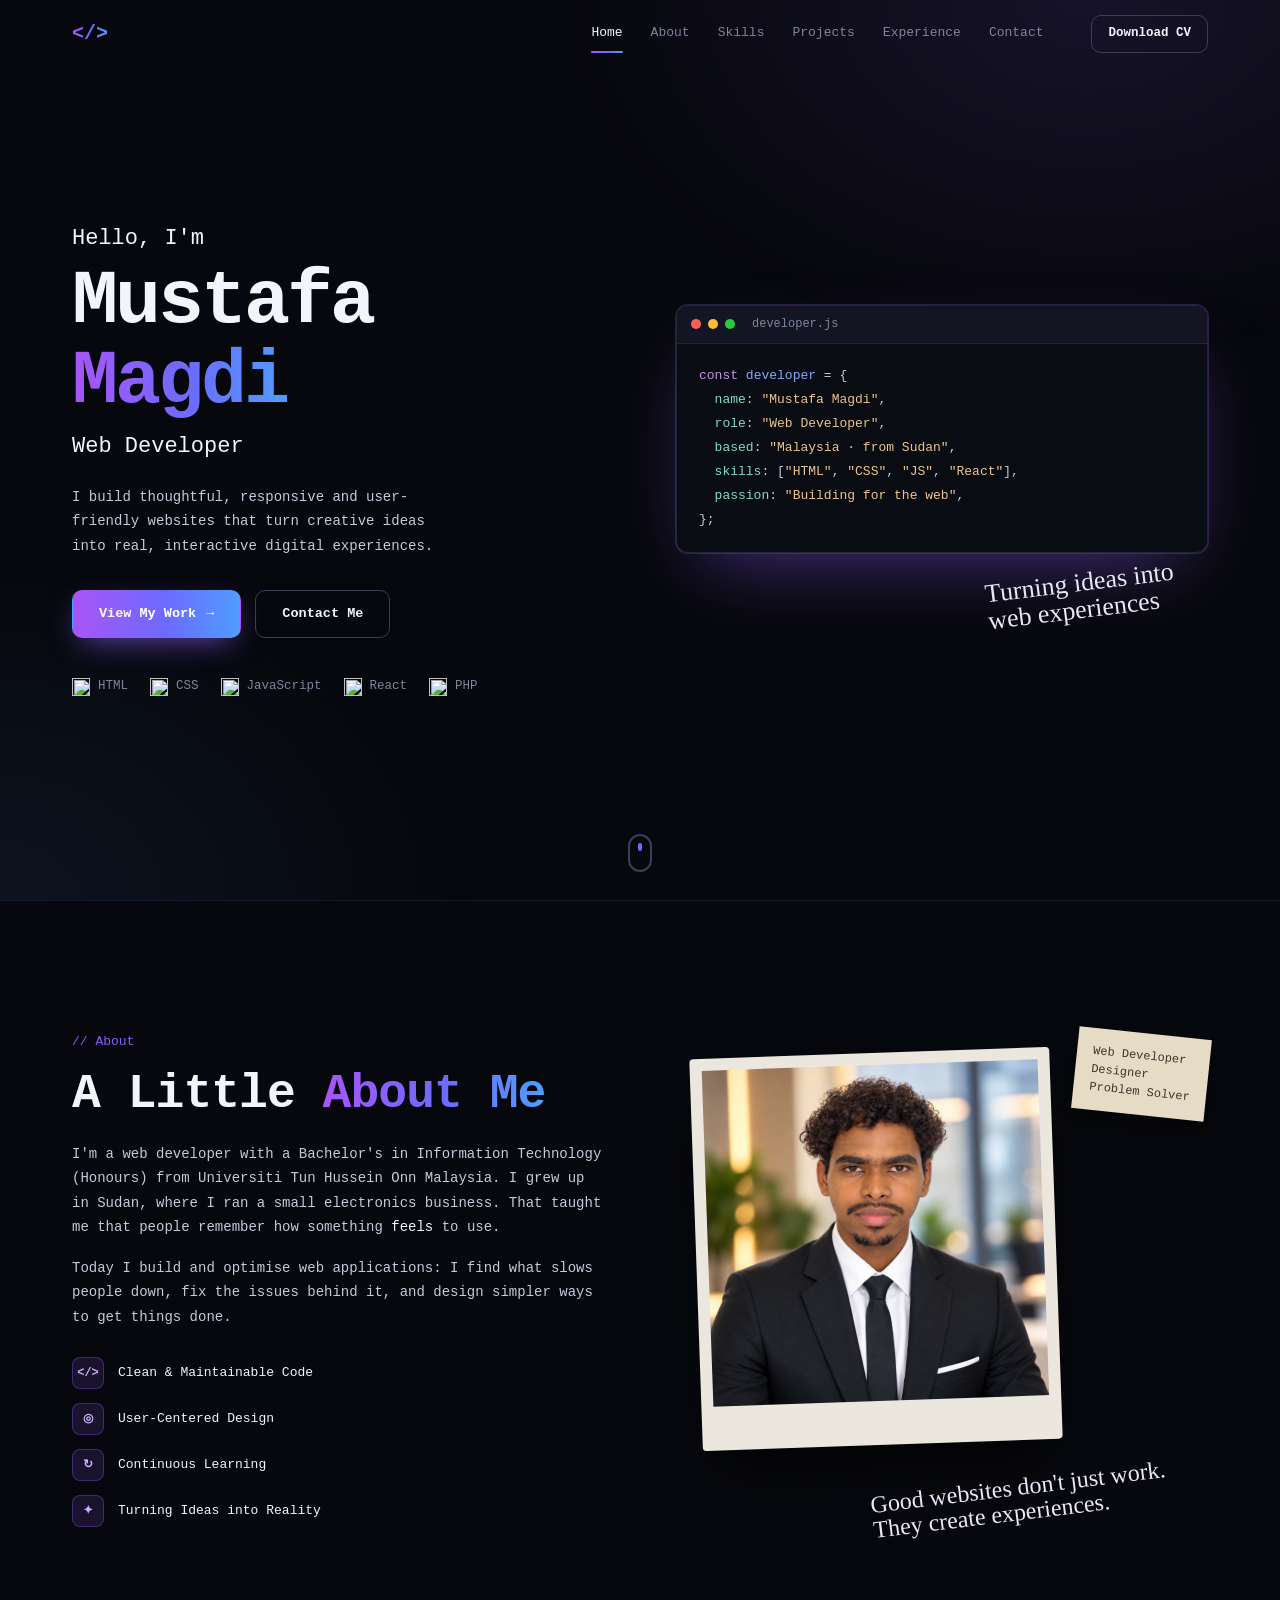
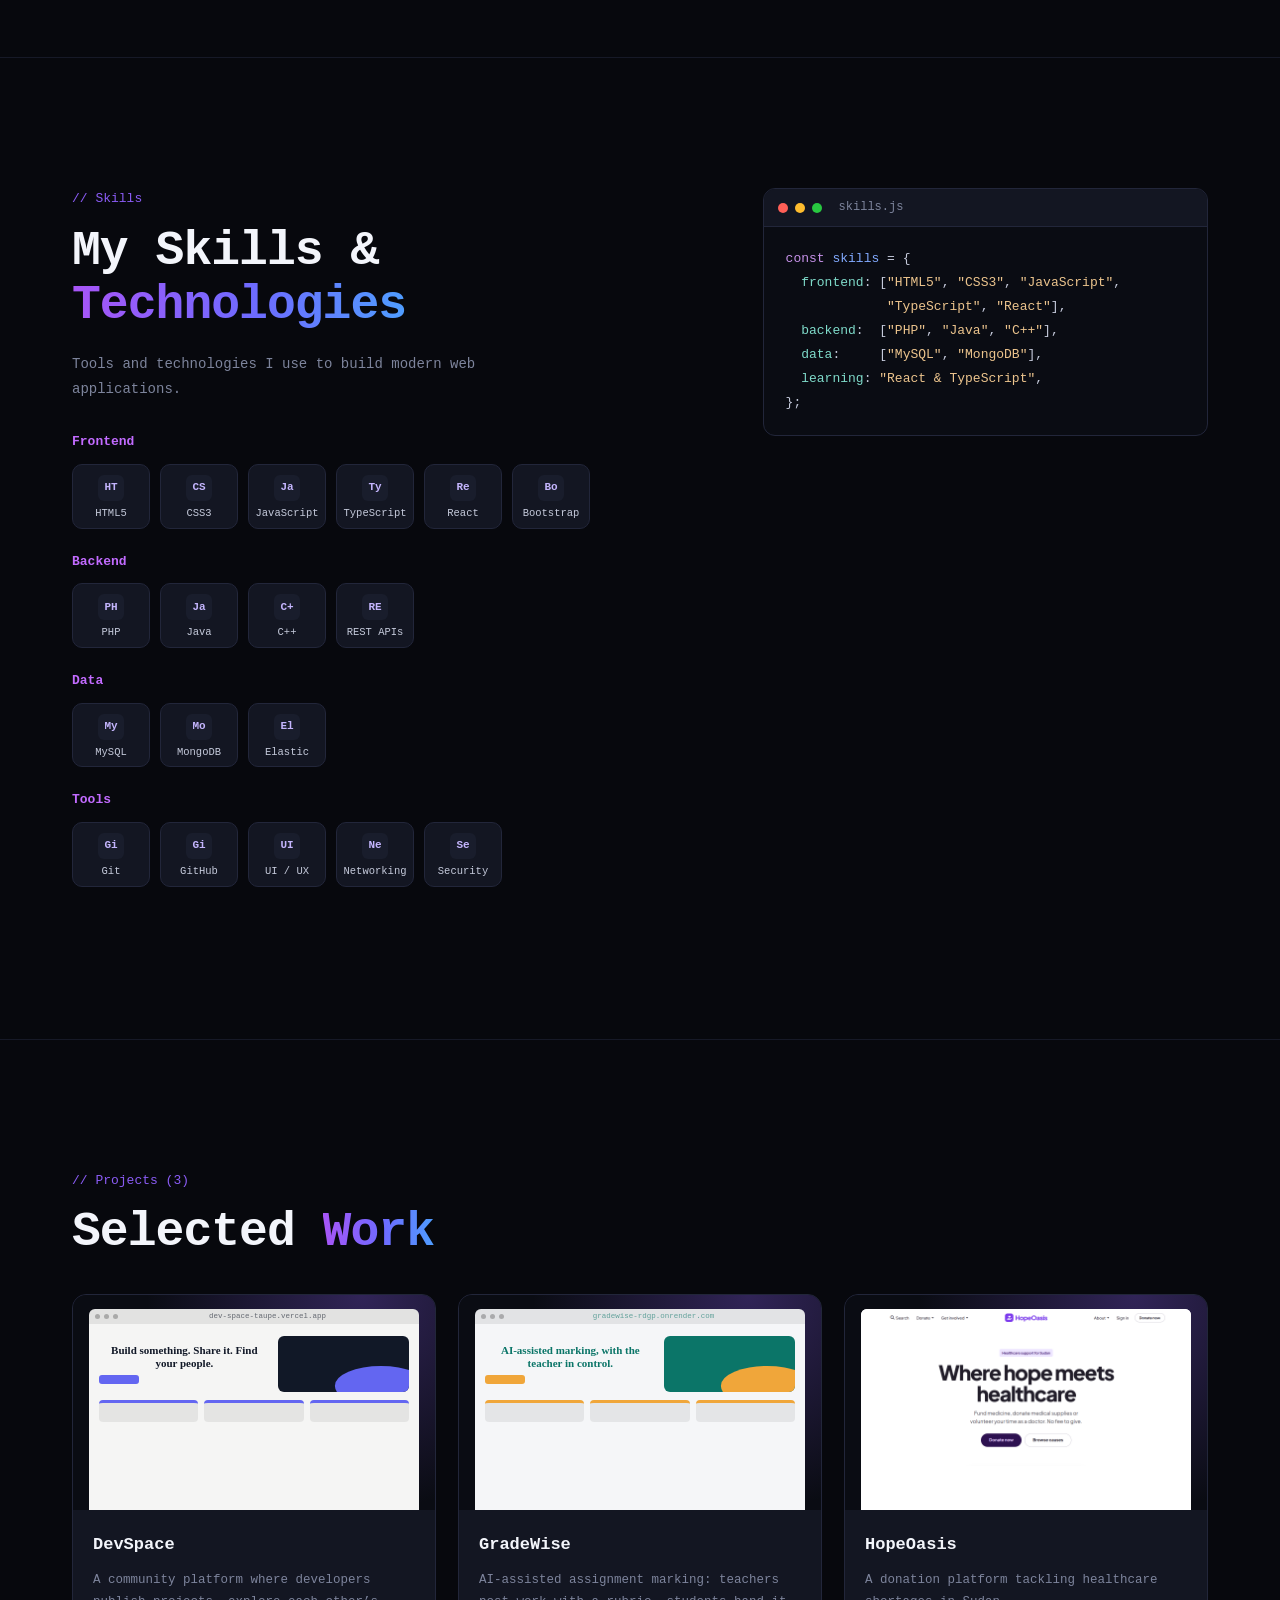
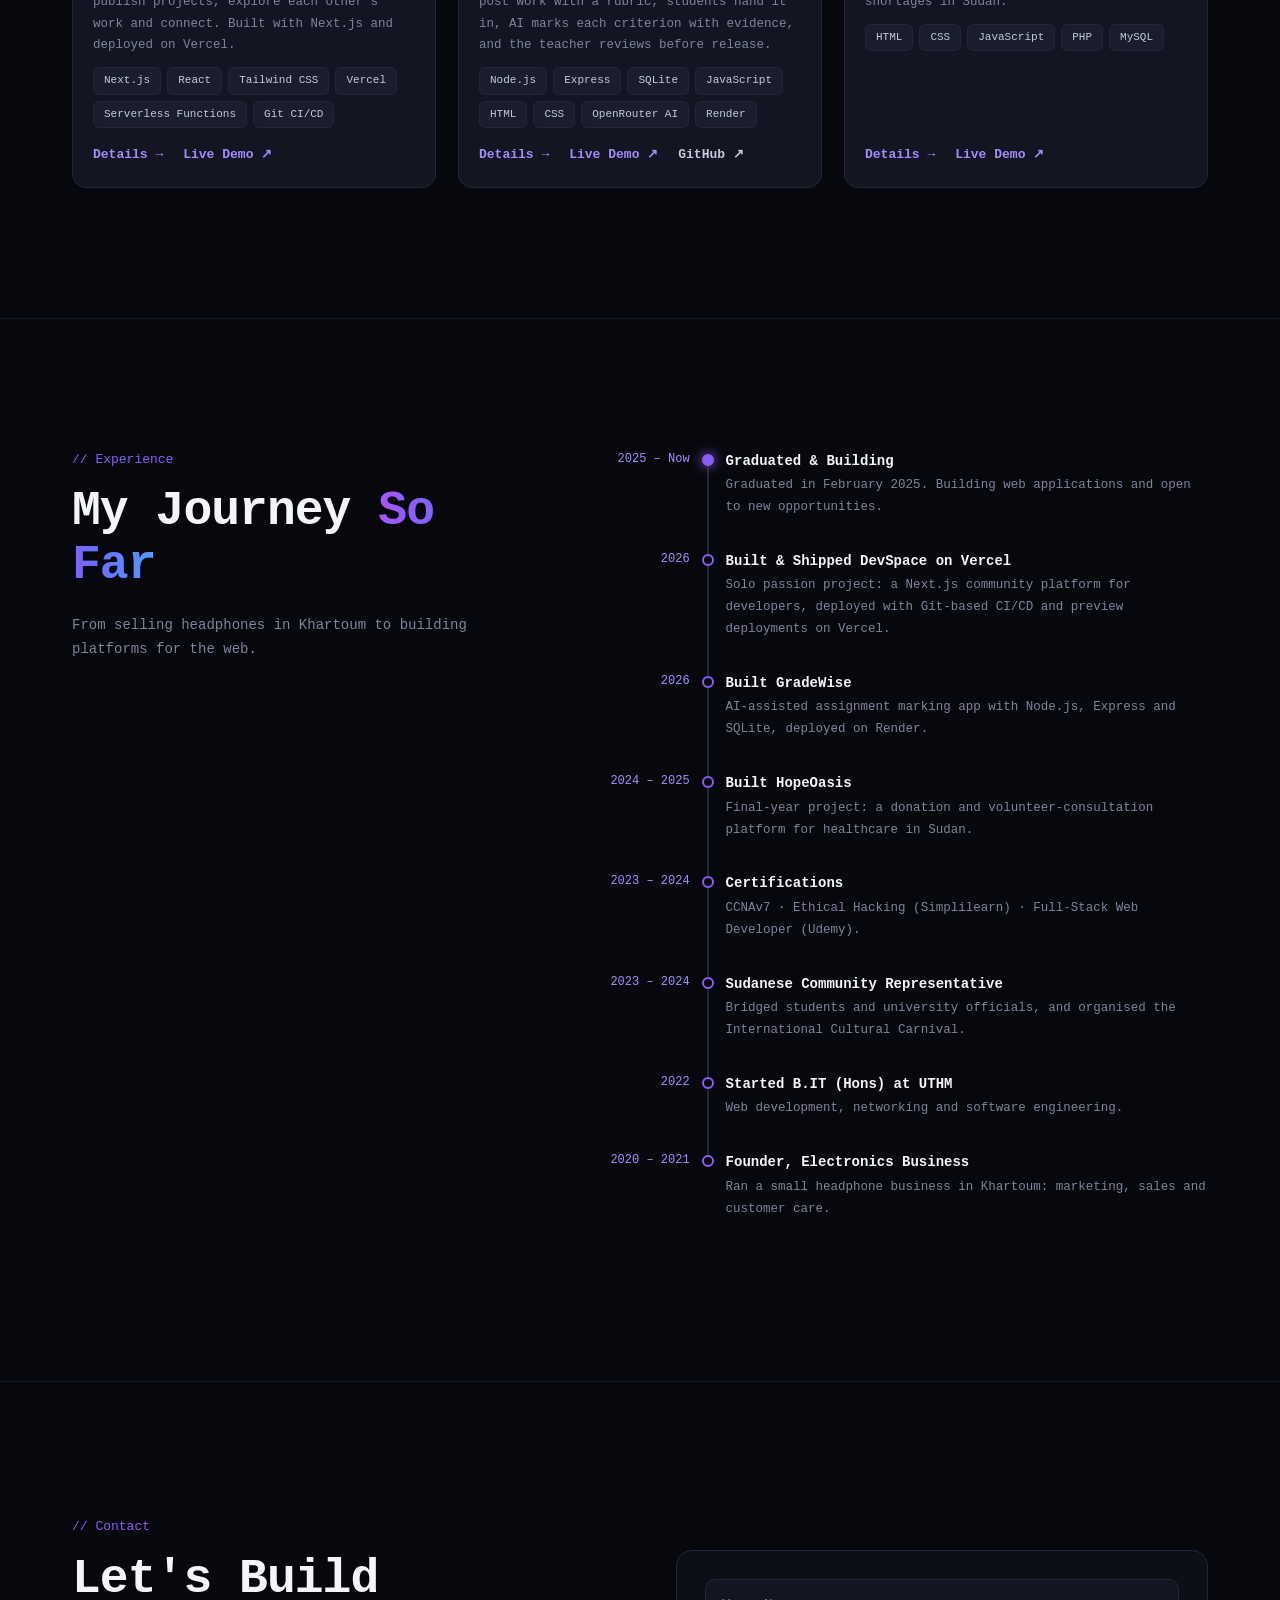
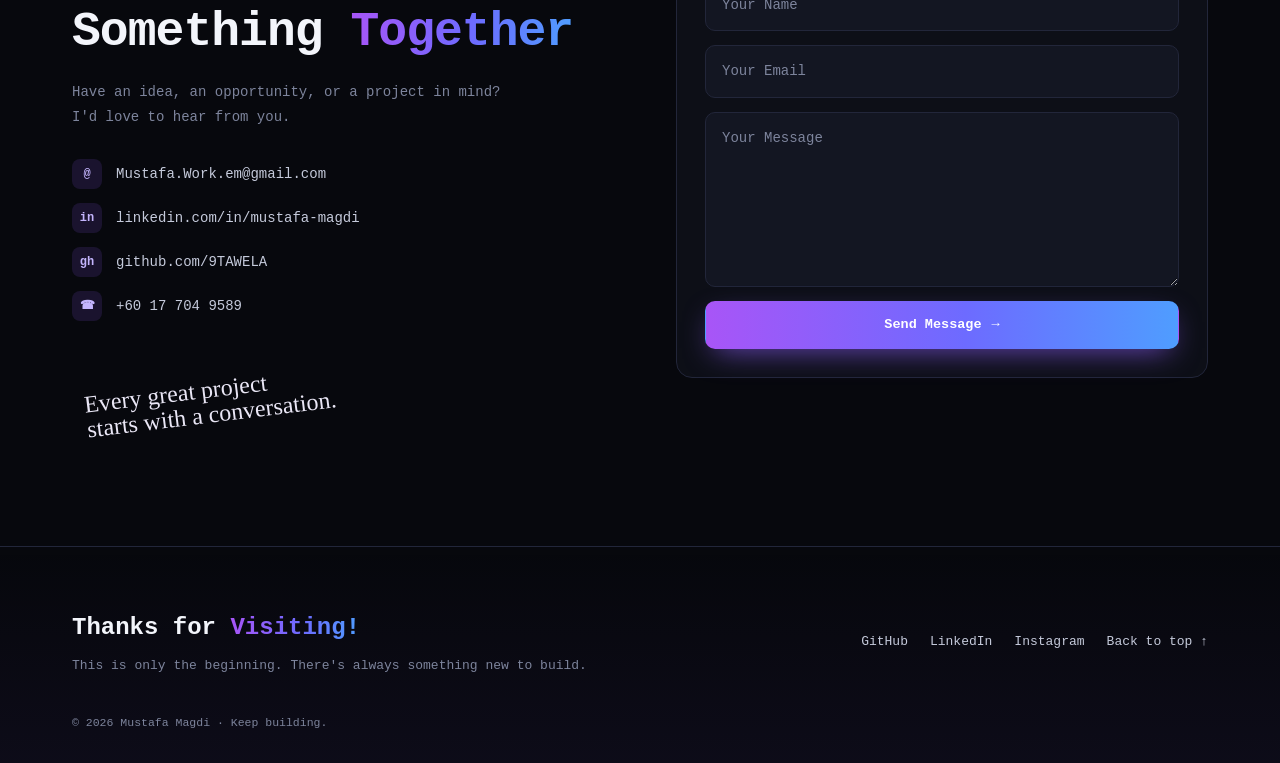
==== commit 391f96ad: "Update index.html" ====
--- a/index.html
+++ b/index.html
@@ -38,7 +38,7 @@
                 <a href="#experience">Experience</a>
                 <a href="#contact">Contact</a>
             </nav>
-            <a class="btn btn--ghost btn--sm header-cv" href="Mustafa.Magdi - Webdeveloper CV.pdf" download>Download CV</a>
+            <a class="btn btn--ghost btn--sm header-cv" href="Mustafa.Magdi%20-%20Webdeveloper%20CV.pdf" download>Download CV</a>
         </div>
         <span class="progress" id="progress" aria-hidden="true"></span>
     </header>
@@ -155,6 +155,8 @@
                 </div>
                 <ol class="timeline">
                     <li class="is-now" data-reveal><time>2025 – Now</time><div><h3>Graduated &amp; Building</h3><p>Graduated in February 2025. Building web applications and open to new opportunities.</p></div></li>
+                    <li data-reveal><time>2026</time><div><h3>Built &amp; Shipped DevSpace on Vercel</h3><p>Solo passion project: a Next.js community platform for developers, deployed with Git-based CI/CD and preview deployments on Vercel.</p></div></li>
+                    <li data-reveal><time>2026</time><div><h3>Built GradeWise</h3><p>AI-assisted assignment marking app with Node.js, Express and SQLite, deployed on Render.</p></div></li>
                     <li data-reveal><time>2024 – 2025</time><div><h3>Built HopeOasis</h3><p>Final-year project: a donation and volunteer-consultation platform for healthcare in Sudan.</p></div></li>
                     <li data-reveal><time>2023 – 2024</time><div><h3>Certifications</h3><p>CCNAv7 · Ethical Hacking (Simplilearn) · Full-Stack Web Developer (Udemy).</p></div></li>
                     <li data-reveal><time>2023 – 2024</time><div><h3>Sudanese Community Representative</h3><p>Bridged students and university officials, and organised the International Cultural Carnival.</p></div></li>
@@ -217,7 +219,7 @@
         <div id="projectDetail"></div>
     </dialog>
 
-    <script src="src/data.js?v=5"></script>
+    <script src="src/data.js?v=7"></script>
     <script src="src/main.js?v=5"></script>
 </body>
 
